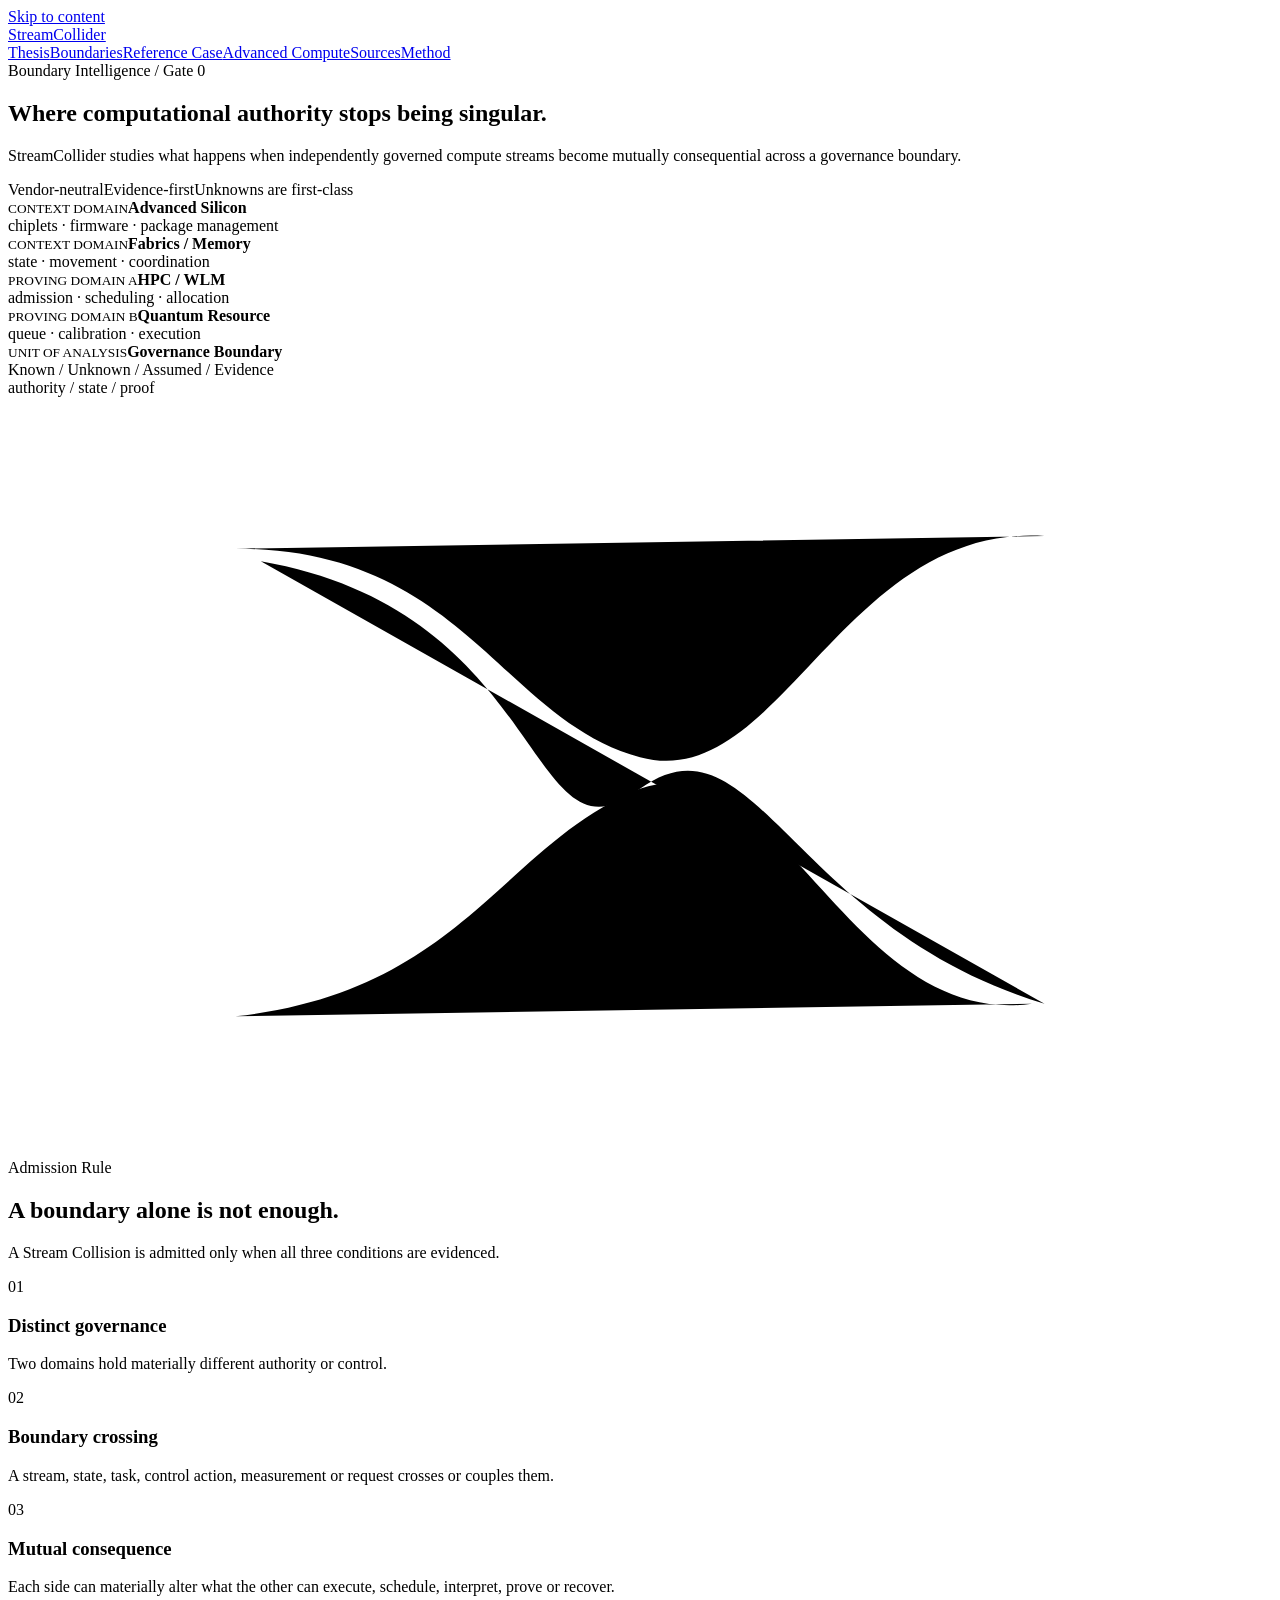
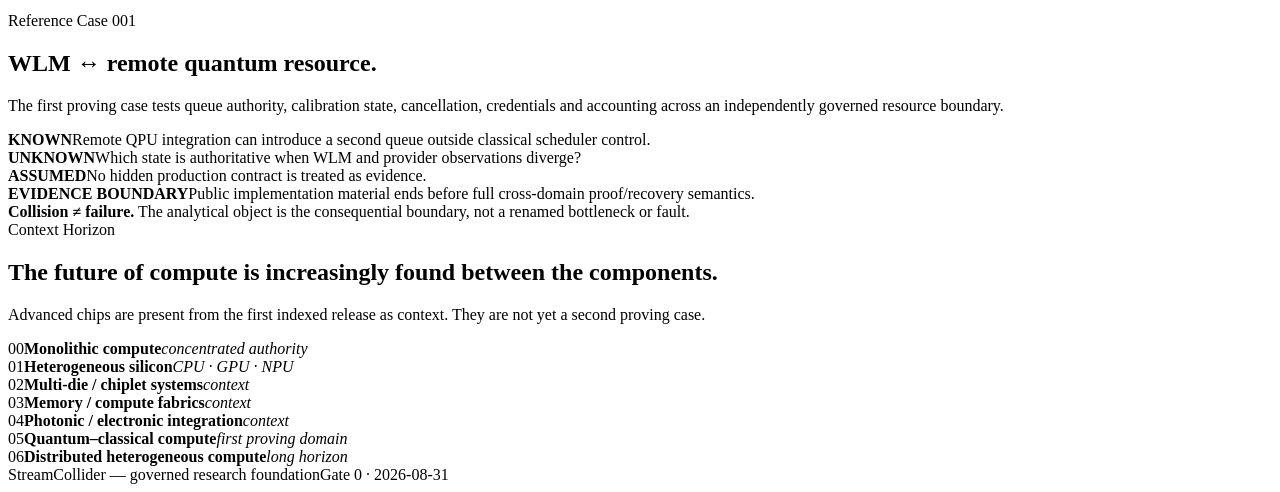
==== site/index.html @ 17586aa4 "interface: establish first indexed public foundation" ====
<!doctype html><html lang="en"><head><meta charset="utf-8"><meta name="viewport" content="width=device-width,initial-scale=1"><title>StreamCollider — Boundary Intelligence for Heterogeneous Compute</title><meta name="description" content="A governed reference framework for reasoning about consequential interactions across independently governed compute domains."><link rel="canonical" href="https://streamcollider.com/"><meta property="og:title" content="StreamCollider — Boundary Intelligence for Heterogeneous Compute"><meta property="og:description" content="A governed reference framework for reasoning about consequential interactions across independently governed compute domains."><meta property="og:type" content="website"><meta property="og:url" content="https://streamcollider.com/"><meta name="twitter:card" content="summary"><link rel="stylesheet" href="/assets/styles.css"><script type="application/ld+json">{"@context": "https://schema.org", "@type": "WebSite", "name": "StreamCollider \u2014 Boundary Intelligence for Heterogeneous Compute", "url": "https://streamcollider.com/", "description": "A governed reference framework for reasoning about consequential interactions across independently governed compute domains.", "isPartOf": {"@type": "WebSite", "name": "StreamCollider", "url": "https://streamcollider.com/"}}</script></head><body><a class="skip" href="#main">Skip to content</a><header><nav class="nav shell" aria-label="Primary"><a class="brand" href="/">StreamCollider</a><div class="navlinks"><a href="/thesis/">Thesis</a><a href="/boundaries/">Boundaries</a><a href="/reference-case-001/">Reference Case</a><a href="/advanced-compute/">Advanced Compute</a><a href="/sources/">Sources</a><a href="/method/">Method</a></div></nav></header><main id="main"><section class="hero shell"><div class="hero-grid"><div><div class="kicker">Boundary Intelligence / Gate 0</div><h1>Where computational authority stops being singular.</h1></div><div><p class="lede">StreamCollider studies what happens when independently governed compute streams become mutually consequential across a governance boundary.</p><div class="meta-line"><span class="badge authority">Vendor-neutral</span><span class="badge">Evidence-first</span><span class="badge unknown">Unknowns are first-class</span></div></div></div></section>
<section class="field-wrap shell" aria-label="Boundary Field"><div class="field"><div class="node n1"><small>CONTEXT DOMAIN</small><strong>Advanced Silicon</strong><div>chiplets · firmware · package management</div></div><div class="node n2"><small>CONTEXT DOMAIN</small><strong>Fabrics / Memory</strong><div>state · movement · coordination</div></div><div class="node n3"><small>PROVING DOMAIN A</small><strong>HPC / WLM</strong><div>admission · scheduling · allocation</div></div><div class="node n4"><small>PROVING DOMAIN B</small><strong>Quantum Resource</strong><div>queue · calibration · execution</div></div><div class="node n5" data-boundary tabindex="0"><small>UNIT OF ANALYSIS</small><strong>Governance Boundary</strong><div>Known / Unknown / Assumed / Evidence</div></div><span class="unknown-marker u1" title="Unknown"></span><span class="unknown-marker u2" title="Unknown"></span><span class="unknown-marker u3" title="Unknown"></span><span class="boundary-label">authority / state / proof</span><svg viewBox="0 0 1000 600" aria-hidden="true"><path class="stream" d="M180,120 C360,120 390,255 500,285 C610,315 660,100 820,110"/><path class="stream" d="M180,490 C360,470 390,355 500,310 C610,270 665,500 810,480"/><path class="stream" d="M200,130 C430,170 410,380 500,310 C590,245 620,420 820,480"/></svg></div></section>
<section class="section shell"><div class="section-head"><div class="kicker">Admission Rule</div><div><h2>A boundary alone is not enough.</h2><p class="lede">A Stream Collision is admitted only when all three conditions are evidenced.</p></div></div><div class="rule-grid"><div class="rule-item"><span class="num">01</span><h3>Distinct governance</h3><p>Two domains hold materially different authority or control.</p></div><div class="rule-item"><span class="num">02</span><h3>Boundary crossing</h3><p>A stream, state, task, control action, measurement or request crosses or couples them.</p></div><div class="rule-item"><span class="num">03</span><h3>Mutual consequence</h3><p>Each side can materially alter what the other can execute, schedule, interpret, prove or recover.</p></div></div></section>
<section class="section shell"><div class="section-head"><div class="kicker">Reference Case 001</div><div><h2>WLM ↔ remote quantum resource.</h2><p class="lede">The first proving case tests queue authority, calibration state, cancellation, credentials and accounting across an independently governed resource boundary.</p></div></div><div class="matrix"><div class="known"><b>KNOWN</b>Remote QPU integration can introduce a second queue outside classical scheduler control.</div><div class="unknown"><b>UNKNOWN</b>Which state is authoritative when WLM and provider observations diverge?</div><div class="assumed"><b>ASSUMED</b>No hidden production contract is treated as evidence.</div><div class="evidence"><b>EVIDENCE BOUNDARY</b>Public implementation material ends before full cross-domain proof/recovery semantics.</div></div><div class="callout"><strong>Collision ≠ failure.</strong> The analytical object is the consequential boundary, not a renamed bottleneck or fault.</div></section>
<section class="section shell"><div class="section-head"><div class="kicker">Context Horizon</div><div><h2>The future of compute is increasingly found between the components.</h2><p class="lede">Advanced chips are present from the first indexed release as context. They are not yet a second proving case.</p></div></div><div class="context-stack"><div class="layer"><span class="idx">00</span><strong>Monolithic compute</strong><em>concentrated authority</em></div><div class="layer"><span class="idx">01</span><strong>Heterogeneous silicon</strong><em>CPU · GPU · NPU</em></div><div class="layer"><span class="idx">02</span><strong>Multi-die / chiplet systems</strong><em>context</em></div><div class="layer"><span class="idx">03</span><strong>Memory / compute fabrics</strong><em>context</em></div><div class="layer"><span class="idx">04</span><strong>Photonic / electronic integration</strong><em>context</em></div><div class="layer"><span class="idx">05</span><strong>Quantum–classical compute</strong><em>first proving domain</em></div><div class="layer"><span class="idx">06</span><strong>Distributed heterogeneous compute</strong><em>long horizon</em></div></div></section></main><footer><div class="shell footer-grid"><span>StreamCollider — governed research foundation</span><span>Gate 0 · 2026-08-31</span></div></footer><script src="/assets/app.js" defer></script></body></html>
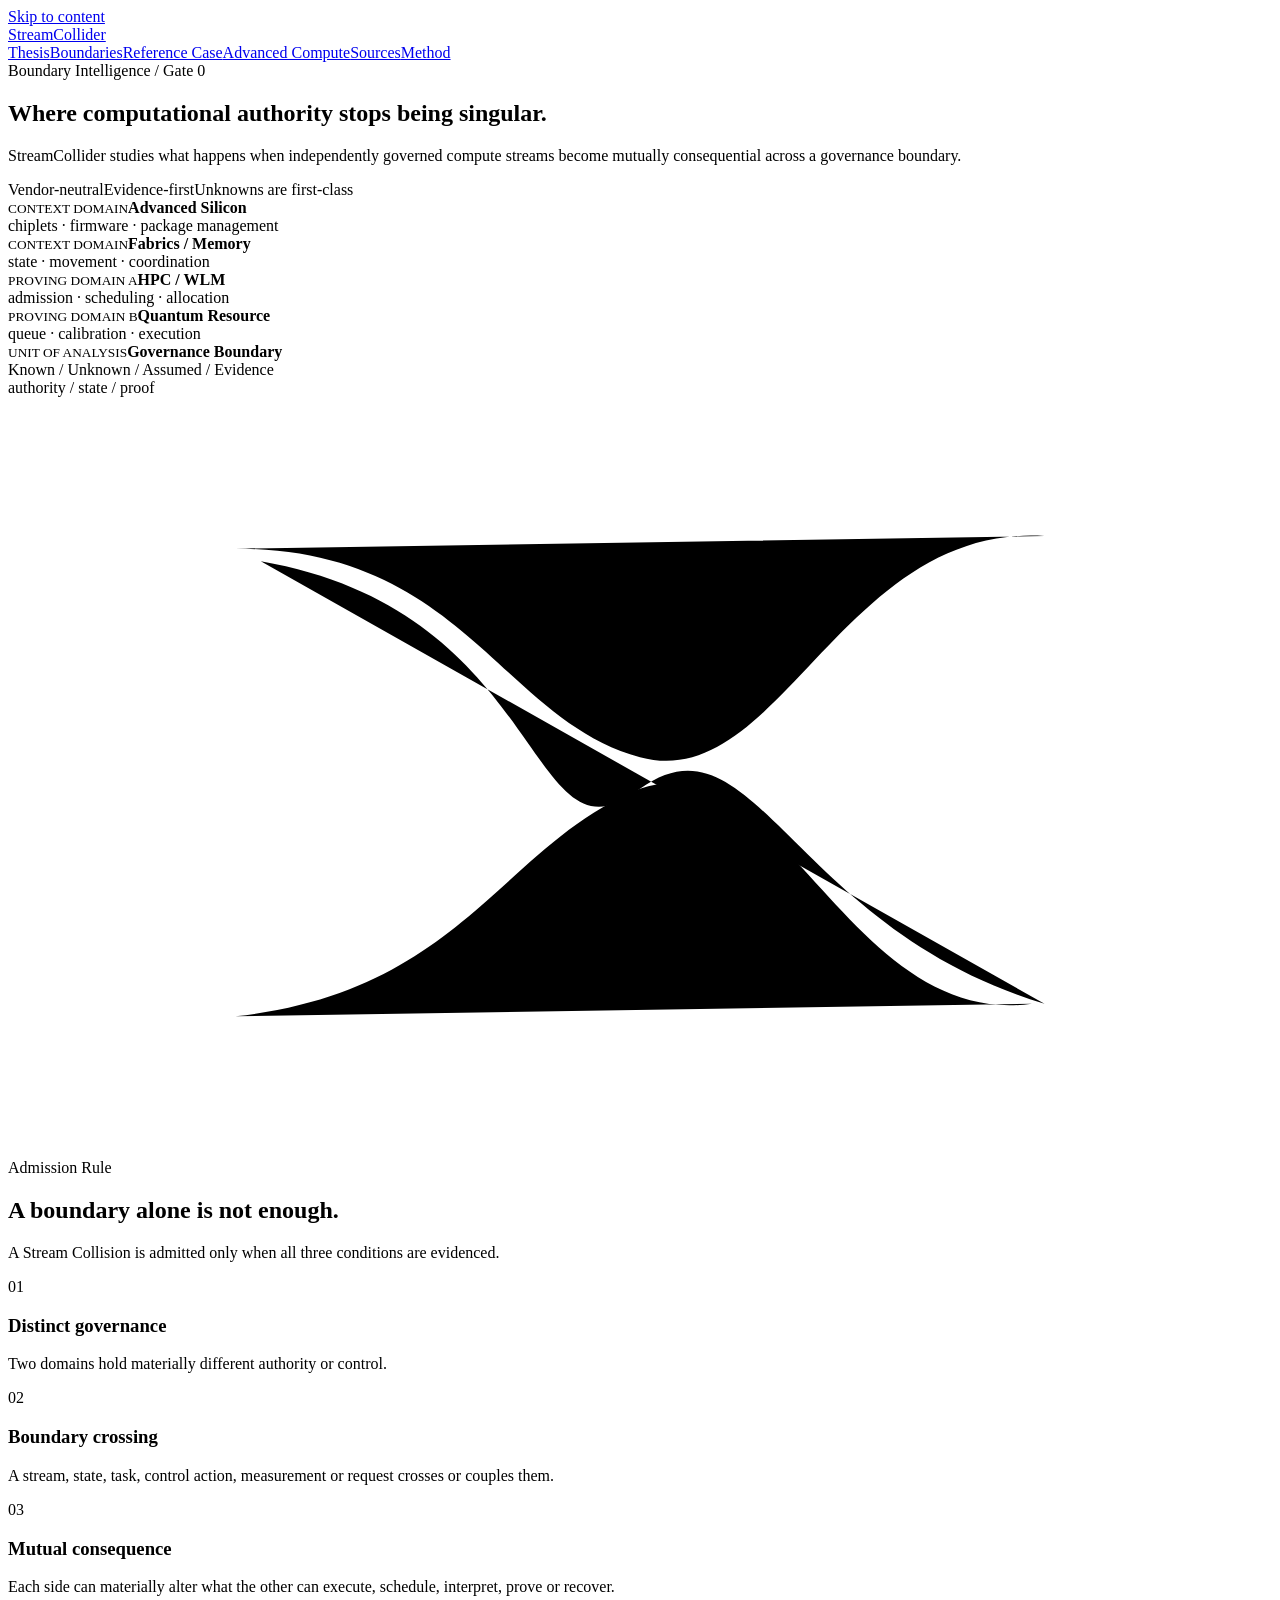
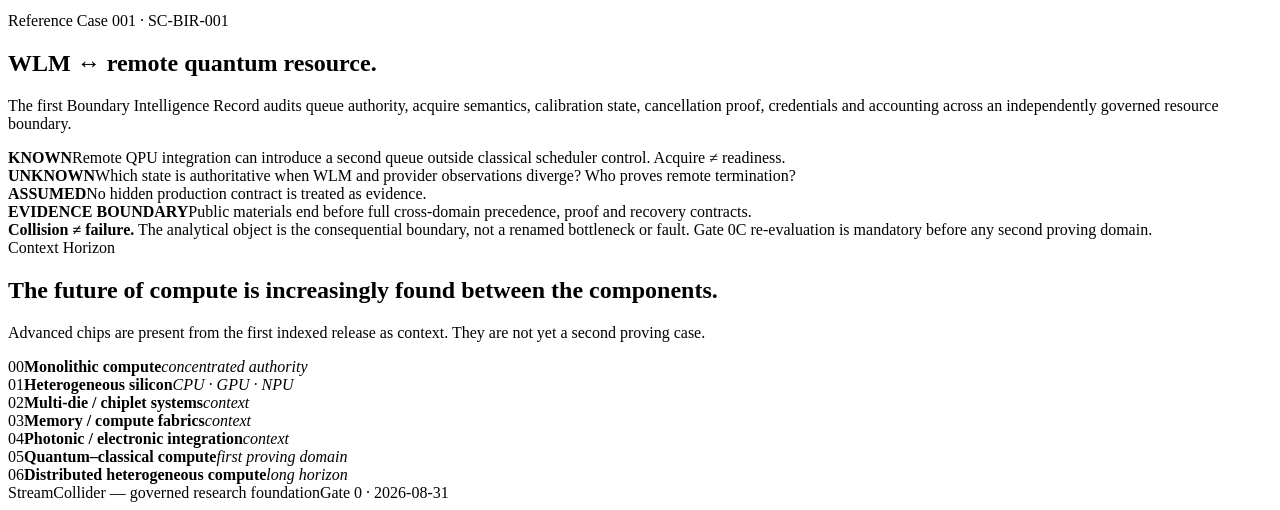
==== commit 8a8f2f21: "gate0b: materialize SC-BIR-001 Boundary Intelligence Record Convert Reference Case 001 from a short " ====
--- a/site/index.html
+++ b/site/index.html
@@ -1,5 +1,5 @@
 <!doctype html><html lang="en"><head><meta charset="utf-8"><meta name="viewport" content="width=device-width,initial-scale=1"><title>StreamCollider — Boundary Intelligence for Heterogeneous Compute</title><meta name="description" content="A governed reference framework for reasoning about consequential interactions across independently governed compute domains."><link rel="canonical" href="https://streamcollider.com/"><meta property="og:title" content="StreamCollider — Boundary Intelligence for Heterogeneous Compute"><meta property="og:description" content="A governed reference framework for reasoning about consequential interactions across independently governed compute domains."><meta property="og:type" content="website"><meta property="og:url" content="https://streamcollider.com/"><meta name="twitter:card" content="summary"><link rel="stylesheet" href="/assets/styles.css"><script type="application/ld+json">{"@context": "https://schema.org", "@type": "WebSite", "name": "StreamCollider \u2014 Boundary Intelligence for Heterogeneous Compute", "url": "https://streamcollider.com/", "description": "A governed reference framework for reasoning about consequential interactions across independently governed compute domains.", "isPartOf": {"@type": "WebSite", "name": "StreamCollider", "url": "https://streamcollider.com/"}}</script></head><body><a class="skip" href="#main">Skip to content</a><header><nav class="nav shell" aria-label="Primary"><a class="brand" href="/">StreamCollider</a><div class="navlinks"><a href="/thesis/">Thesis</a><a href="/boundaries/">Boundaries</a><a href="/reference-case-001/">Reference Case</a><a href="/advanced-compute/">Advanced Compute</a><a href="/sources/">Sources</a><a href="/method/">Method</a></div></nav></header><main id="main"><section class="hero shell"><div class="hero-grid"><div><div class="kicker">Boundary Intelligence / Gate 0</div><h1>Where computational authority stops being singular.</h1></div><div><p class="lede">StreamCollider studies what happens when independently governed compute streams become mutually consequential across a governance boundary.</p><div class="meta-line"><span class="badge authority">Vendor-neutral</span><span class="badge">Evidence-first</span><span class="badge unknown">Unknowns are first-class</span></div></div></div></section>
 <section class="field-wrap shell" aria-label="Boundary Field"><div class="field"><div class="node n1"><small>CONTEXT DOMAIN</small><strong>Advanced Silicon</strong><div>chiplets · firmware · package management</div></div><div class="node n2"><small>CONTEXT DOMAIN</small><strong>Fabrics / Memory</strong><div>state · movement · coordination</div></div><div class="node n3"><small>PROVING DOMAIN A</small><strong>HPC / WLM</strong><div>admission · scheduling · allocation</div></div><div class="node n4"><small>PROVING DOMAIN B</small><strong>Quantum Resource</strong><div>queue · calibration · execution</div></div><div class="node n5" data-boundary tabindex="0"><small>UNIT OF ANALYSIS</small><strong>Governance Boundary</strong><div>Known / Unknown / Assumed / Evidence</div></div><span class="unknown-marker u1" title="Unknown"></span><span class="unknown-marker u2" title="Unknown"></span><span class="unknown-marker u3" title="Unknown"></span><span class="boundary-label">authority / state / proof</span><svg viewBox="0 0 1000 600" aria-hidden="true"><path class="stream" d="M180,120 C360,120 390,255 500,285 C610,315 660,100 820,110"/><path class="stream" d="M180,490 C360,470 390,355 500,310 C610,270 665,500 810,480"/><path class="stream" d="M200,130 C430,170 410,380 500,310 C590,245 620,420 820,480"/></svg></div></section>
 <section class="section shell"><div class="section-head"><div class="kicker">Admission Rule</div><div><h2>A boundary alone is not enough.</h2><p class="lede">A Stream Collision is admitted only when all three conditions are evidenced.</p></div></div><div class="rule-grid"><div class="rule-item"><span class="num">01</span><h3>Distinct governance</h3><p>Two domains hold materially different authority or control.</p></div><div class="rule-item"><span class="num">02</span><h3>Boundary crossing</h3><p>A stream, state, task, control action, measurement or request crosses or couples them.</p></div><div class="rule-item"><span class="num">03</span><h3>Mutual consequence</h3><p>Each side can materially alter what the other can execute, schedule, interpret, prove or recover.</p></div></div></section>
-<section class="section shell"><div class="section-head"><div class="kicker">Reference Case 001</div><div><h2>WLM ↔ remote quantum resource.</h2><p class="lede">The first proving case tests queue authority, calibration state, cancellation, credentials and accounting across an independently governed resource boundary.</p></div></div><div class="matrix"><div class="known"><b>KNOWN</b>Remote QPU integration can introduce a second queue outside classical scheduler control.</div><div class="unknown"><b>UNKNOWN</b>Which state is authoritative when WLM and provider observations diverge?</div><div class="assumed"><b>ASSUMED</b>No hidden production contract is treated as evidence.</div><div class="evidence"><b>EVIDENCE BOUNDARY</b>Public implementation material ends before full cross-domain proof/recovery semantics.</div></div><div class="callout"><strong>Collision ≠ failure.</strong> The analytical object is the consequential boundary, not a renamed bottleneck or fault.</div></section>
+<section class="section shell"><div class="section-head"><div class="kicker">Reference Case 001 · SC-BIR-001</div><div><h2>WLM ↔ remote quantum resource.</h2><p class="lede">The first Boundary Intelligence Record audits queue authority, acquire semantics, calibration state, cancellation proof, credentials and accounting across an independently governed resource boundary.</p></div></div><div class="matrix"><div class="known"><b>KNOWN</b>Remote QPU integration can introduce a second queue outside classical scheduler control. Acquire ≠ readiness.</div><div class="unknown"><b>UNKNOWN</b>Which state is authoritative when WLM and provider observations diverge? Who proves remote termination?</div><div class="assumed"><b>ASSUMED</b>No hidden production contract is treated as evidence.</div><div class="evidence"><b>EVIDENCE BOUNDARY</b>Public materials end before full cross-domain precedence, proof and recovery contracts.</div></div><div class="callout"><strong>Collision ≠ failure.</strong> The analytical object is the consequential boundary, not a renamed bottleneck or fault. Gate 0C re-evaluation is mandatory before any second proving domain.</div></section>
 <section class="section shell"><div class="section-head"><div class="kicker">Context Horizon</div><div><h2>The future of compute is increasingly found between the components.</h2><p class="lede">Advanced chips are present from the first indexed release as context. They are not yet a second proving case.</p></div></div><div class="context-stack"><div class="layer"><span class="idx">00</span><strong>Monolithic compute</strong><em>concentrated authority</em></div><div class="layer"><span class="idx">01</span><strong>Heterogeneous silicon</strong><em>CPU · GPU · NPU</em></div><div class="layer"><span class="idx">02</span><strong>Multi-die / chiplet systems</strong><em>context</em></div><div class="layer"><span class="idx">03</span><strong>Memory / compute fabrics</strong><em>context</em></div><div class="layer"><span class="idx">04</span><strong>Photonic / electronic integration</strong><em>context</em></div><div class="layer"><span class="idx">05</span><strong>Quantum–classical compute</strong><em>first proving domain</em></div><div class="layer"><span class="idx">06</span><strong>Distributed heterogeneous compute</strong><em>long horizon</em></div></div></section></main><footer><div class="shell footer-grid"><span>StreamCollider — governed research foundation</span><span>Gate 0 · 2026-08-31</span></div></footer><script src="/assets/app.js" defer></script></body></html>
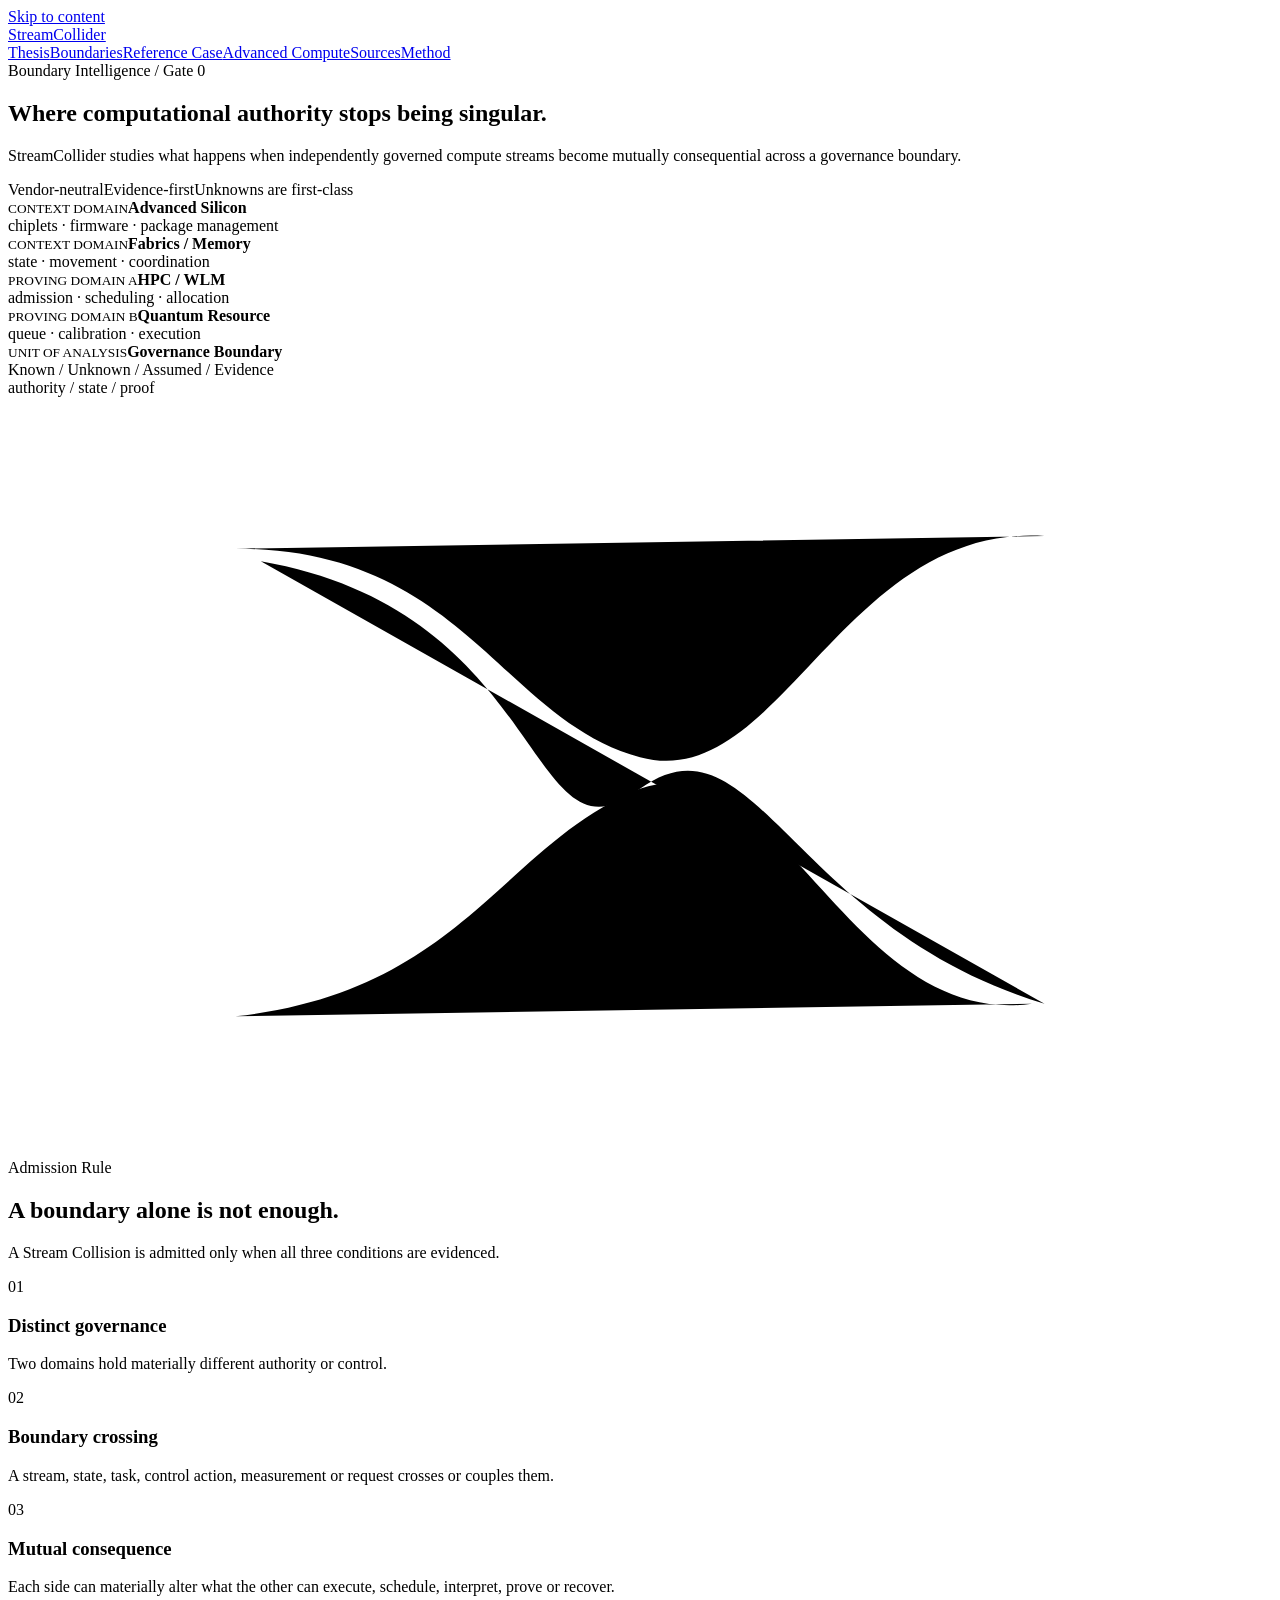
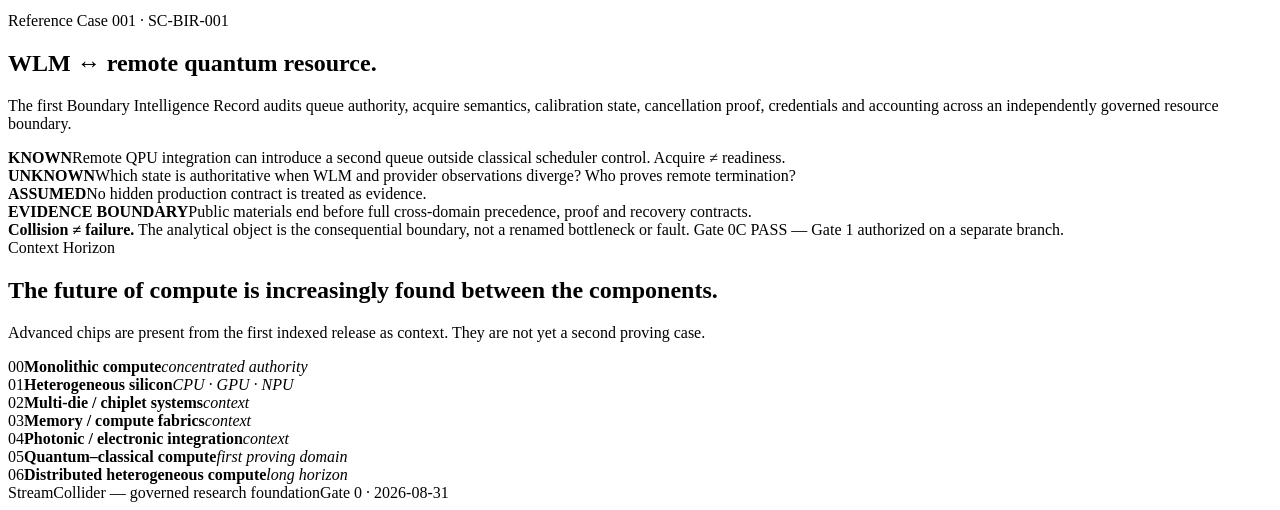
==== commit bc9ebffe: "gate0c: falsify SC-BIR-001 and authorize Gate 1 Record Gate 0C verdicts (F1 PASS WITH RESERVATION; F" ====
--- a/site/index.html
+++ b/site/index.html
@@ -1,5 +1,5 @@
 <!doctype html><html lang="en"><head><meta charset="utf-8"><meta name="viewport" content="width=device-width,initial-scale=1"><title>StreamCollider — Boundary Intelligence for Heterogeneous Compute</title><meta name="description" content="A governed reference framework for reasoning about consequential interactions across independently governed compute domains."><link rel="canonical" href="https://streamcollider.com/"><meta property="og:title" content="StreamCollider — Boundary Intelligence for Heterogeneous Compute"><meta property="og:description" content="A governed reference framework for reasoning about consequential interactions across independently governed compute domains."><meta property="og:type" content="website"><meta property="og:url" content="https://streamcollider.com/"><meta name="twitter:card" content="summary"><link rel="stylesheet" href="/assets/styles.css"><script type="application/ld+json">{"@context": "https://schema.org", "@type": "WebSite", "name": "StreamCollider \u2014 Boundary Intelligence for Heterogeneous Compute", "url": "https://streamcollider.com/", "description": "A governed reference framework for reasoning about consequential interactions across independently governed compute domains.", "isPartOf": {"@type": "WebSite", "name": "StreamCollider", "url": "https://streamcollider.com/"}}</script></head><body><a class="skip" href="#main">Skip to content</a><header><nav class="nav shell" aria-label="Primary"><a class="brand" href="/">StreamCollider</a><div class="navlinks"><a href="/thesis/">Thesis</a><a href="/boundaries/">Boundaries</a><a href="/reference-case-001/">Reference Case</a><a href="/advanced-compute/">Advanced Compute</a><a href="/sources/">Sources</a><a href="/method/">Method</a></div></nav></header><main id="main"><section class="hero shell"><div class="hero-grid"><div><div class="kicker">Boundary Intelligence / Gate 0</div><h1>Where computational authority stops being singular.</h1></div><div><p class="lede">StreamCollider studies what happens when independently governed compute streams become mutually consequential across a governance boundary.</p><div class="meta-line"><span class="badge authority">Vendor-neutral</span><span class="badge">Evidence-first</span><span class="badge unknown">Unknowns are first-class</span></div></div></div></section>
 <section class="field-wrap shell" aria-label="Boundary Field"><div class="field"><div class="node n1"><small>CONTEXT DOMAIN</small><strong>Advanced Silicon</strong><div>chiplets · firmware · package management</div></div><div class="node n2"><small>CONTEXT DOMAIN</small><strong>Fabrics / Memory</strong><div>state · movement · coordination</div></div><div class="node n3"><small>PROVING DOMAIN A</small><strong>HPC / WLM</strong><div>admission · scheduling · allocation</div></div><div class="node n4"><small>PROVING DOMAIN B</small><strong>Quantum Resource</strong><div>queue · calibration · execution</div></div><div class="node n5" data-boundary tabindex="0"><small>UNIT OF ANALYSIS</small><strong>Governance Boundary</strong><div>Known / Unknown / Assumed / Evidence</div></div><span class="unknown-marker u1" title="Unknown"></span><span class="unknown-marker u2" title="Unknown"></span><span class="unknown-marker u3" title="Unknown"></span><span class="boundary-label">authority / state / proof</span><svg viewBox="0 0 1000 600" aria-hidden="true"><path class="stream" d="M180,120 C360,120 390,255 500,285 C610,315 660,100 820,110"/><path class="stream" d="M180,490 C360,470 390,355 500,310 C610,270 665,500 810,480"/><path class="stream" d="M200,130 C430,170 410,380 500,310 C590,245 620,420 820,480"/></svg></div></section>
 <section class="section shell"><div class="section-head"><div class="kicker">Admission Rule</div><div><h2>A boundary alone is not enough.</h2><p class="lede">A Stream Collision is admitted only when all three conditions are evidenced.</p></div></div><div class="rule-grid"><div class="rule-item"><span class="num">01</span><h3>Distinct governance</h3><p>Two domains hold materially different authority or control.</p></div><div class="rule-item"><span class="num">02</span><h3>Boundary crossing</h3><p>A stream, state, task, control action, measurement or request crosses or couples them.</p></div><div class="rule-item"><span class="num">03</span><h3>Mutual consequence</h3><p>Each side can materially alter what the other can execute, schedule, interpret, prove or recover.</p></div></div></section>
-<section class="section shell"><div class="section-head"><div class="kicker">Reference Case 001 · SC-BIR-001</div><div><h2>WLM ↔ remote quantum resource.</h2><p class="lede">The first Boundary Intelligence Record audits queue authority, acquire semantics, calibration state, cancellation proof, credentials and accounting across an independently governed resource boundary.</p></div></div><div class="matrix"><div class="known"><b>KNOWN</b>Remote QPU integration can introduce a second queue outside classical scheduler control. Acquire ≠ readiness.</div><div class="unknown"><b>UNKNOWN</b>Which state is authoritative when WLM and provider observations diverge? Who proves remote termination?</div><div class="assumed"><b>ASSUMED</b>No hidden production contract is treated as evidence.</div><div class="evidence"><b>EVIDENCE BOUNDARY</b>Public materials end before full cross-domain precedence, proof and recovery contracts.</div></div><div class="callout"><strong>Collision ≠ failure.</strong> The analytical object is the consequential boundary, not a renamed bottleneck or fault. Gate 0C re-evaluation is mandatory before any second proving domain.</div></section>
+<section class="section shell"><div class="section-head"><div class="kicker">Reference Case 001 · SC-BIR-001</div><div><h2>WLM ↔ remote quantum resource.</h2><p class="lede">The first Boundary Intelligence Record audits queue authority, acquire semantics, calibration state, cancellation proof, credentials and accounting across an independently governed resource boundary.</p></div></div><div class="matrix"><div class="known"><b>KNOWN</b>Remote QPU integration can introduce a second queue outside classical scheduler control. Acquire ≠ readiness.</div><div class="unknown"><b>UNKNOWN</b>Which state is authoritative when WLM and provider observations diverge? Who proves remote termination?</div><div class="assumed"><b>ASSUMED</b>No hidden production contract is treated as evidence.</div><div class="evidence"><b>EVIDENCE BOUNDARY</b>Public materials end before full cross-domain precedence, proof and recovery contracts.</div></div><div class="callout"><strong>Collision ≠ failure.</strong> The analytical object is the consequential boundary, not a renamed bottleneck or fault. Gate 0C PASS — Gate 1 authorized on a separate branch.</div></section>
 <section class="section shell"><div class="section-head"><div class="kicker">Context Horizon</div><div><h2>The future of compute is increasingly found between the components.</h2><p class="lede">Advanced chips are present from the first indexed release as context. They are not yet a second proving case.</p></div></div><div class="context-stack"><div class="layer"><span class="idx">00</span><strong>Monolithic compute</strong><em>concentrated authority</em></div><div class="layer"><span class="idx">01</span><strong>Heterogeneous silicon</strong><em>CPU · GPU · NPU</em></div><div class="layer"><span class="idx">02</span><strong>Multi-die / chiplet systems</strong><em>context</em></div><div class="layer"><span class="idx">03</span><strong>Memory / compute fabrics</strong><em>context</em></div><div class="layer"><span class="idx">04</span><strong>Photonic / electronic integration</strong><em>context</em></div><div class="layer"><span class="idx">05</span><strong>Quantum–classical compute</strong><em>first proving domain</em></div><div class="layer"><span class="idx">06</span><strong>Distributed heterogeneous compute</strong><em>long horizon</em></div></div></section></main><footer><div class="shell footer-grid"><span>StreamCollider — governed research foundation</span><span>Gate 0 · 2026-08-31</span></div></footer><script src="/assets/app.js" defer></script></body></html>
